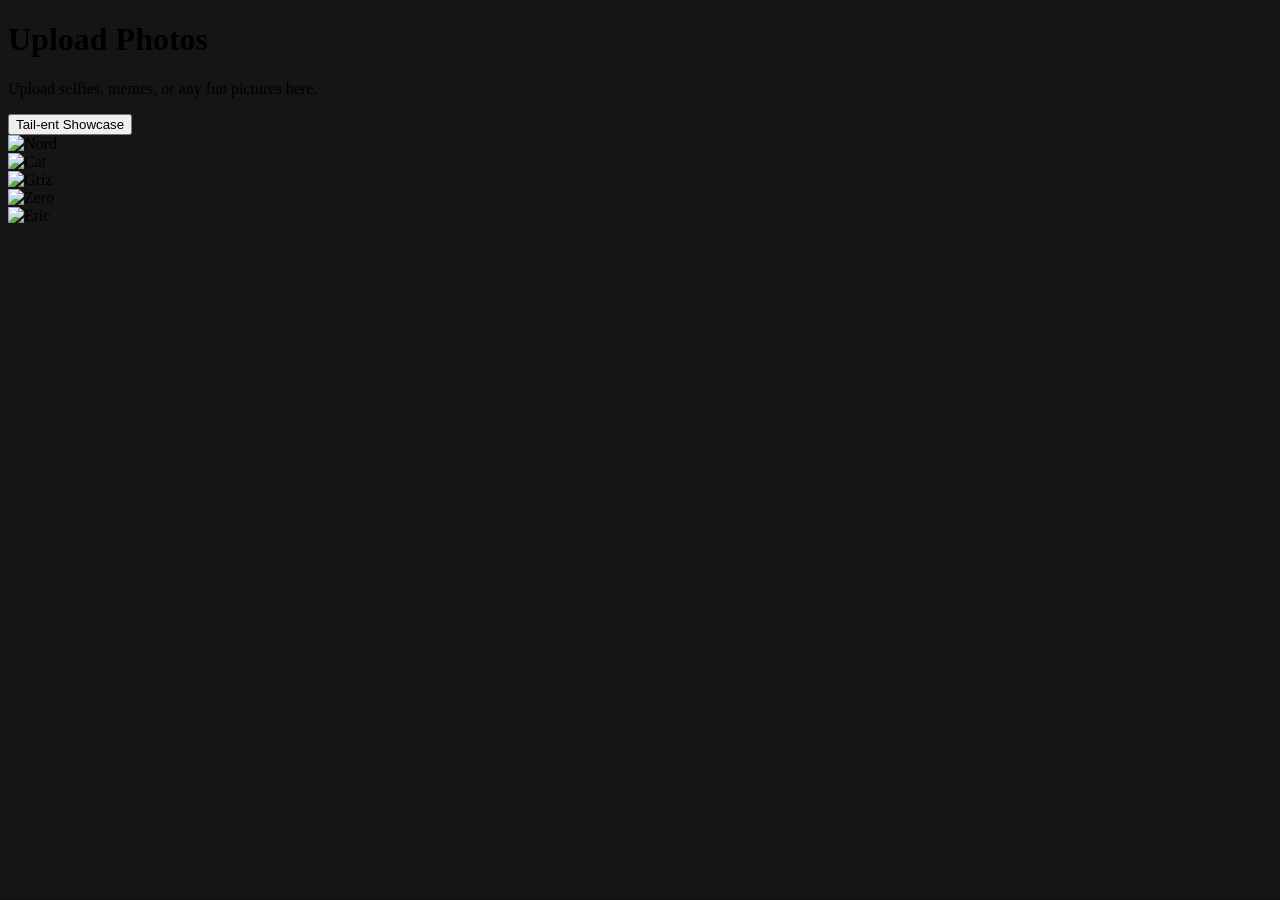
==== static/index.html @ 9721b476 "feat: connect static and make basic get response (/, /images, /upload)" ====
<!DOCTYPE html>
<html lang="en">

<head>
    <meta charset="UTF-8">
    <meta name="viewport" content="width=device-width, initial-scale=1.0">
    <title>image-hosting</title>
    <link rel="stylesheet" href="./image-uploader/css/reset.css">
    <link rel="preconnect" href="https://fonts.googleapis.com">
    <link rel="preconnect" href="https://fonts.gstatic.com" crossorigin>
    <link
        href="https://fonts.googleapis.com/css2?family=Inter:ital,opsz,wght@0,14..32,100..900;1,14..32,100..900&display=swap"
        rel="stylesheet">
    <link rel="stylesheet" href="./image-uploader/css/style.css">
</head>

<body>
    <header>
        <div class="header">
            <h1 class="header__title">Upload Photos</h1>
            <p class="header__text">Upload selfies, memes, or any fun pictures here.</p>
        </div>
        <div class="header__button">
            <button class="header__button-btn">Tail-ent Showcase</button>
        </div>
    </header>
    <main>
        <div class="hero">
            <div class="hero__img">
                <img class="img" src="image-uploader/img/Nord.png" alt="Nord">
            </div>
            <div class="hero__img">
                <img class="img" src="image-uploader/img/Cat.png" alt="Cat">
            </div>
            <div class="hero__img">
                <img class="img" src="image-uploader/img/Griz.png" alt="Griz">
            </div>
            <div class="hero__img">
                <img class="img" src="image-uploader/img/Zero.png" alt="Zero">
            </div>
            <div class="hero__img">
                <img class="img" src="image-uploader/img/Eric.png" alt="Eric">
            </div>
        </div>
    </main>
</body>
<script src="./image-uploader/js/index.js"></script>

</html>
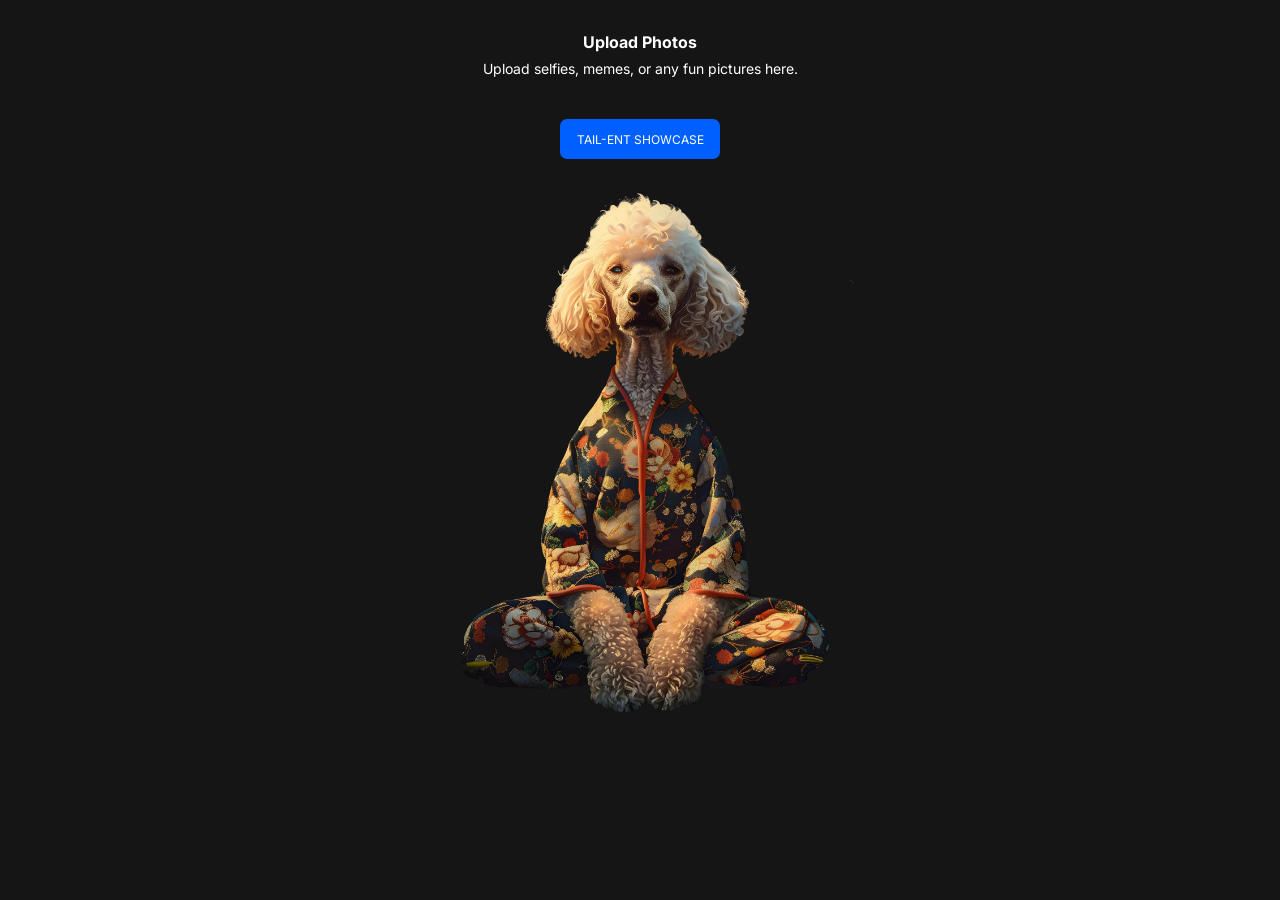
==== commit 98d14863: "feat: added nginx" ====
--- a/static/index.html
+++ b/static/index.html
@@ -5,13 +5,13 @@
     <meta charset="UTF-8">
     <meta name="viewport" content="width=device-width, initial-scale=1.0">
     <title>image-hosting</title>
-    <link rel="stylesheet" href="./image-uploader/css/reset.css">
+    <link rel="stylesheet" href="/static/image-uploader/css/reset.css">
     <link rel="preconnect" href="https://fonts.googleapis.com">
     <link rel="preconnect" href="https://fonts.gstatic.com" crossorigin>
     <link
         href="https://fonts.googleapis.com/css2?family=Inter:ital,opsz,wght@0,14..32,100..900;1,14..32,100..900&display=swap"
         rel="stylesheet">
-    <link rel="stylesheet" href="./image-uploader/css/style.css">
+    <link rel="stylesheet" href="/static/image-uploader/css/style.css">
 </head>
 
 <body>
@@ -27,23 +27,23 @@
     <main>
         <div class="hero">
             <div class="hero__img">
-                <img class="img" src="image-uploader/img/Nord.png" alt="Nord">
+                <img class="img" src="/static/image-uploader/img/Nord.png" alt="Nord">
             </div>
             <div class="hero__img">
-                <img class="img" src="image-uploader/img/Cat.png" alt="Cat">
+                <img class="img" src="/static/image-uploader/img/Cat.png" alt="Cat">
             </div>
             <div class="hero__img">
-                <img class="img" src="image-uploader/img/Griz.png" alt="Griz">
+                <img class="img" src="/static/image-uploader/img/Griz.png" alt="Griz">
             </div>
             <div class="hero__img">
-                <img class="img" src="image-uploader/img/Zero.png" alt="Zero">
+                <img class="img" src="/static/image-uploader/img/Zero.png" alt="Zero">
             </div>
             <div class="hero__img">
-                <img class="img" src="image-uploader/img/Eric.png" alt="Eric">
+                <img class="img" src="/static/image-uploader/img/Eric.png" alt="Eric">
             </div>
         </div>
     </main>
 </body>
-<script src="./image-uploader/js/index.js"></script>
+<script src="/static/image-uploader/js/index.js"></script>
 
 </html>
--- a/static/image-uploader/css/style.css
+++ b/static/image-uploader/css/style.css
@@ -0,0 +1,327 @@
+body {
+    background-color: #F2F5FF;
+    font-family: "Inter", sans-serif;
+    color: rgb(255, 255, 255);
+}
+
+/* Header */
+.header {
+    display: flex;
+    flex-direction: column;
+    align-items: center;
+    padding-top: 30px;
+}
+
+.header__title {
+    text-align: center;
+    font-size: 16px;
+    width: 700px;
+
+}
+
+.header__text {
+    padding-top: 4px;
+    font-size: 14px;
+}
+
+/* button */
+.header__button {
+    display: flex;
+    justify-content: center;
+    padding-top: 40px;
+}
+
+.header__button-btn {
+    position: absolute;
+    text-transform: uppercase;
+    padding: 12px 16px;
+    font-size: 12px;
+    background-color: rgb(0, 96, 255);
+    color: rgb(255, 255, 255);
+    width: 160px;
+    height: 40px;
+    border: none;
+    border-radius: 7px;
+}
+
+/* hero__img */
+.hero {
+    display: flex;
+    justify-content: center;
+    margin-top: 60px;
+}
+
+.hero__img {
+    display: none;
+}
+
+.hero__img.is-visible {
+    display: block;
+}
+
+.img {
+    width: 426px;
+    height: 559px;
+    object-fit: cover;
+}
+
+/* upload */
+.upload__intro {
+    display: flex;
+    flex-direction: column;
+    align-items: center;
+    padding-top: 30px;
+    text-align: center;
+    color: black;
+}
+
+.upload__title {
+    font-size: 16px;
+    width: 700px;
+
+}
+
+.upload__description {
+    font-size: 14px;
+    width: 400px;
+}
+
+/* upload-tabs */
+.upload__tabs {
+    display: flex;
+    justify-content: center;
+    align-items: center;
+    gap: 15px;
+    padding-top: 50px;
+
+}
+
+.upload__tab {
+    all: unset;
+    font-size: 20px;
+    font-weight: bold;
+    color: rgb(173, 192, 248); /* Неактивный цвет по умолчанию */
+}
+
+.upload__tab--active {
+    color: rgb(0, 96, 255); /* Активный цвет */
+}
+
+.upload__tab:hover {
+    color: rgb(105, 141, 250);
+}
+
+.upload__tab:hover {
+    color: rgb(105, 141, 250);
+}
+
+/* upload-form */
+.upload__form {
+    display: flex;
+    flex-direction: column;
+    align-items: center;
+    padding-top: 50px;
+}
+
+.upload__dropzone {
+    border: 2px dashed rgb(0, 96, 255);
+    border-radius: 12px;
+    width: 540px;
+    height: 233px;
+    text-align: center;
+}
+
+.upload__icon {
+    display: flex;
+    justify-content: center;
+    align-items: center;
+    padding-top: 33px;
+}
+
+.upload__promt {
+    padding-top: 24px;
+    color: rgb(11, 11, 11);
+}
+
+.upload__info {
+    padding-top: 12px;
+    font-size: 14px;
+    color: rgb(173, 192, 248);
+}
+
+/* upload-button */
+.upload__button {
+    padding-top: 30px;
+    padding-bottom: 50px;
+}
+
+.upload__button-btn {
+    display: inline-block;
+    text-align: center;
+    cursor: pointer;
+    color: rgb(255, 255, 255);
+    width: 540px;
+    height: 40px;
+    border-radius: 7px;
+    background-color: rgb(0, 96, 255);
+    padding-top: 7px;
+    border: none;
+}
+
+/* upload-current */
+.upload__container {
+    display: flex;
+    flex-direction: column;
+    align-items: center;
+    margin-bottom: 159px;
+}
+
+.upload__group {
+    display: flex;
+    flex-direction: column;
+    width: 540px;
+}
+
+.upload__title-current {
+    color: black;
+    padding-bottom: 10px;
+    font-size: 16px;
+    text-align: left;
+}
+
+/* input + button */
+.upload__label {
+    display: flex;
+    align-items: center;
+    justify-content: space-between;
+    width: 100%;
+    height: 62px;
+    border: 1px solid rgb(0, 96, 255);
+    border-radius: 12px;
+    padding: 0 16px;
+    box-sizing: border-box;
+    background-color: white;
+}
+
+.upload__input {
+    flex-grow: 1;
+    border: none;
+    outline: none;
+    font-size: 14px;
+    background-color: transparent;
+    color: black;
+
+}
+
+.upload__copy {
+    width: 60px;
+    height: 30px;
+    border-radius: 12px;
+    border: none;
+    background-color: rgb(0, 96, 255);
+    color: white;
+    font-size: 12px;
+    cursor: pointer;
+}
+
+
+/* Container for the entire table */
+.file-list-container {
+    max-width: 800px;
+    margin: 0 auto;
+    padding: 20px;
+    border-radius: 8px;
+    margin-bottom: 292px;
+}
+
+/* Common style for a row (both header and list item) */
+.file-list-header,
+.file-list-item {
+    display: flex;
+    justify-content: space-between;
+    align-items: center;
+    padding: 10px 0;
+    border-bottom: 1px solid #eef0f5;
+}
+
+/* Remove border from the last item */
+.file-list-item:last-child {
+    border-bottom: none;
+}
+
+/* List header */
+.file-list-header {
+    color: #8a96b1;
+    font-size: 14px;
+    font-weight: 500;
+}
+
+/* Styles for columns */
+.file-col {
+    display: flex;
+    align-items: center;
+}
+
+.file-col-image {
+    flex-basis: 15%;
+}
+
+.file-col-name {
+    flex-basis: 25%;
+}
+
+.file-col-url {
+    flex-basis: 50%;
+    color: #555;
+    font-size: 14px;
+}
+
+.file-col-delete {
+    flex-basis: 10%;
+    justify-content: center;
+}
+
+/* File icon */
+.file-icon {
+    color: #0060ff;
+    margin-right: 15px;
+    font-size: 20px;
+}
+
+.delete-img {
+    width: 32px;
+    height: 32px;
+}
+
+/* File name */
+.file-name {
+    color: #333;
+    font-weight: 500;
+    max-width: 200px;
+    white-space: nowrap;
+    overflow: hidden;
+    text-overflow: ellipsis;
+}
+
+/* Delete button */
+.delete-btn {
+    background: transparent;
+    /* REMOVE THE BACKGROUND, MAKE IT TRANSPARENT */
+    border: none;
+    border-radius: 50%;
+    cursor: pointer;
+    display: flex;
+    align-items: center;
+    justify-content: center;
+    padding: 0;
+    transition: opacity 0.2s ease;
+    /* Add a smooth transition for hover effect */
+}
+
+/* Hover effect */
+.delete-btn:hover {
+    background: transparent;
+    /* REMOVE BACKGROUND ON HOVER */
+    opacity: 0.7;
+    /* Make the icon semi-transparent for user feedback */
+}
